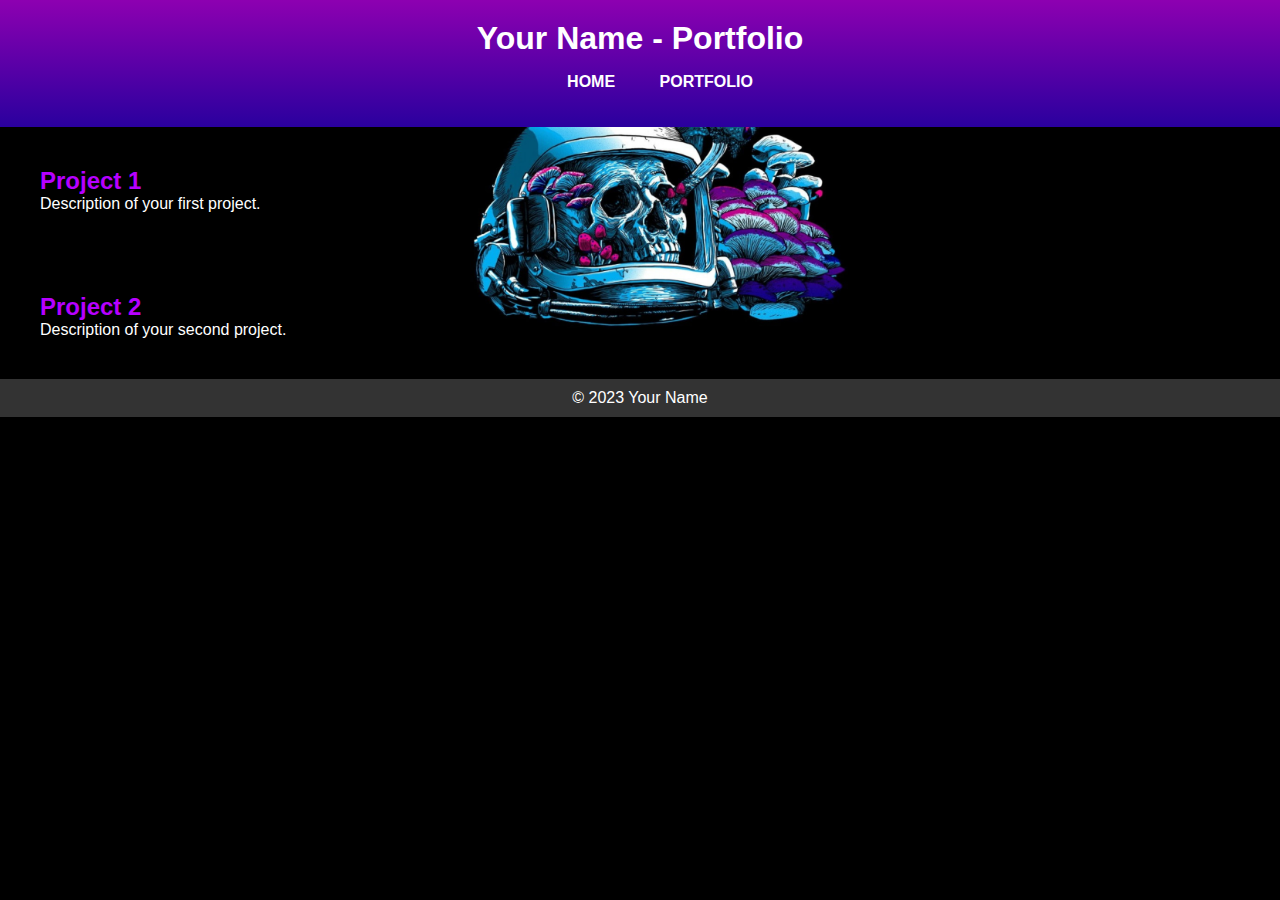
==== portfolio.html @ 220ed543 "done" ====
<!DOCTYPE html>
<html>
<head>
    <meta charset="UTF-8">
    <title>Your Portfolio - Personal Website</title>
    <link rel="stylesheet" type="text/css" href="styles.css">

</head>
<body>
    <header>
        <h1>Your Name - Portfolio</h1>
        <nav>
            <ul>
                <li><a href="index.html">Home</a></li>
                <li><a href="portfolio.html">Portfolio</a></li>
            </ul>
        </nav>
    </header>

    <section id="project1">
        <h2>Project 1</h2>
        <p>Description of your first project.</p>
    </section>

    <section id="project2">
        <h2>Project 2</h2>
        <p>Description of your second project.</p>
    </section>



    <footer>
        &copy; 2023 Your Name
    </footer>
</body>
</html>
---- styles.css ----
/* Reset some default styles */
body, h1, h2, p {
    margin: 0;
    padding: 0;
}

body {
    background-color: #000;
    font-family: 'Arial', sans-serif;
    color: #fff;
    background-image: url('images/webwall.jpg') ;
    background-size:contain;
    background-position: center;
    background-repeat: no-repeat;

}

header {
    background-image: linear-gradient(to bottom, #8d00b1, #2a009e);
    color: #ffffff;
    text-align: center;
    padding: 20px 0;
}

nav ul {
    list-style: none;
}

nav ul li {
    display: inline;
    margin: 0 20px;
}

nav ul li a {
    color: #fff;
    text-decoration: none;
    font-weight: bold;
    text-transform: uppercase;
    transition: color 0.3s;
}

nav ul li a:hover {
    color: #22b9ff;
}

h1{
    color:#ffffff;
}
h2 {
    color: #b700ff;
}

section {
    padding: 40px;
}

a {
    color: #a91ee9;
    text-decoration: none;
    transition: color 0.3s;
}

a:hover {
    color: #22aeff;
}

footer {
    background-color: #333;
    color: #fff;
    text-align: center;
    padding: 10px 0;
}
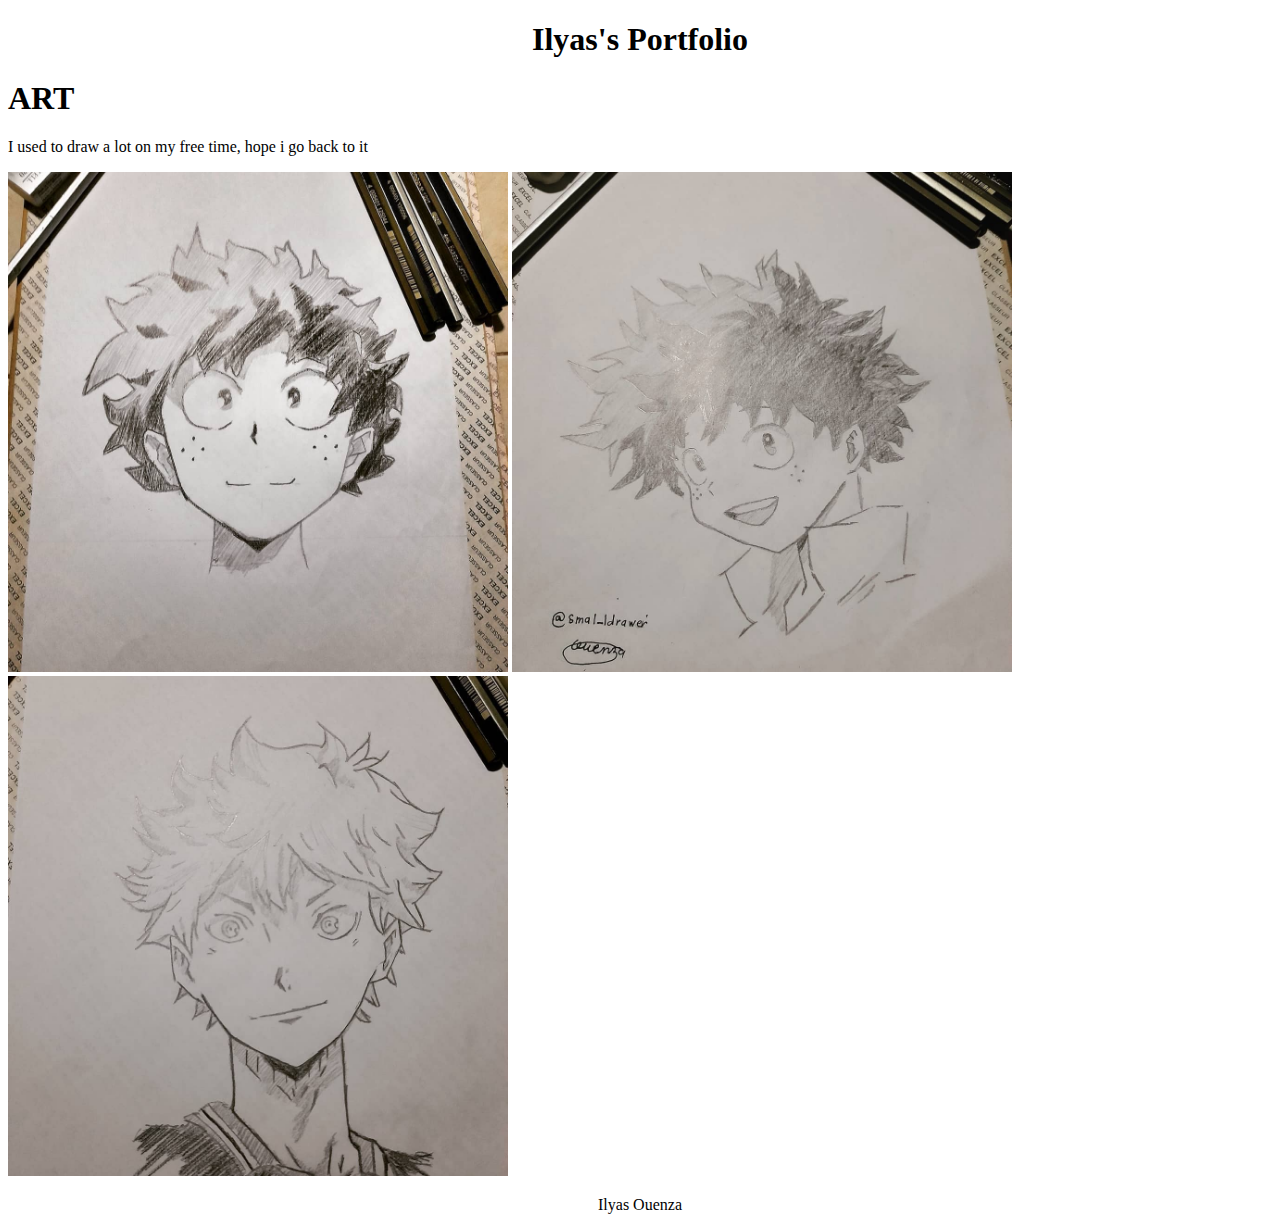
==== commit 43237163: "update" ====
--- a/portfolio.html
+++ b/portfolio.html
@@ -2,35 +2,26 @@
 <html>
 <head>
     <meta charset="UTF-8">
-    <title>Your Portfolio - Personal Website</title>
+    <title>Ilyas's Portfolio</title>
     <link rel="stylesheet" type="text/css" href="styles.css">
 
 </head>
 <body>
     <header>
-        <h1>Your Name - Portfolio</h1>
-        <nav>
-            <ul>
-                <li><a href="index.html">Home</a></li>
-                <li><a href="portfolio.html">Portfolio</a></li>
-            </ul>
-        </nav>
+        <h1><center>Ilyas's Portfolio</center></h1>
     </header>
 
-    <section id="project1">
-        <h2>Project 1</h2>
-        <p>Description of your first project.</p>
-    </section>
 
-    <section id="project2">
-        <h2>Project 2</h2>
-        <p>Description of your second project.</p>
-    </section>
+<h1>ART</h1>
+        <p>I used to draw a lot on my free time, hope i go back to it</p>
+        <img src= "images/Art1.jpg"  width="500" height="500">
+        <img src= "images/Art2.jpg"  width="500" height="500">
+        <img src= "images/Art3.jpg"  width="500" height="500">
 
 
 
-    <footer>
-        &copy; 2023 Your Name
-    </footer>
+        <footer>
+            <center><p>Ilyas Ouenza<P></center>
+        </footer>
 </body>
 </html>
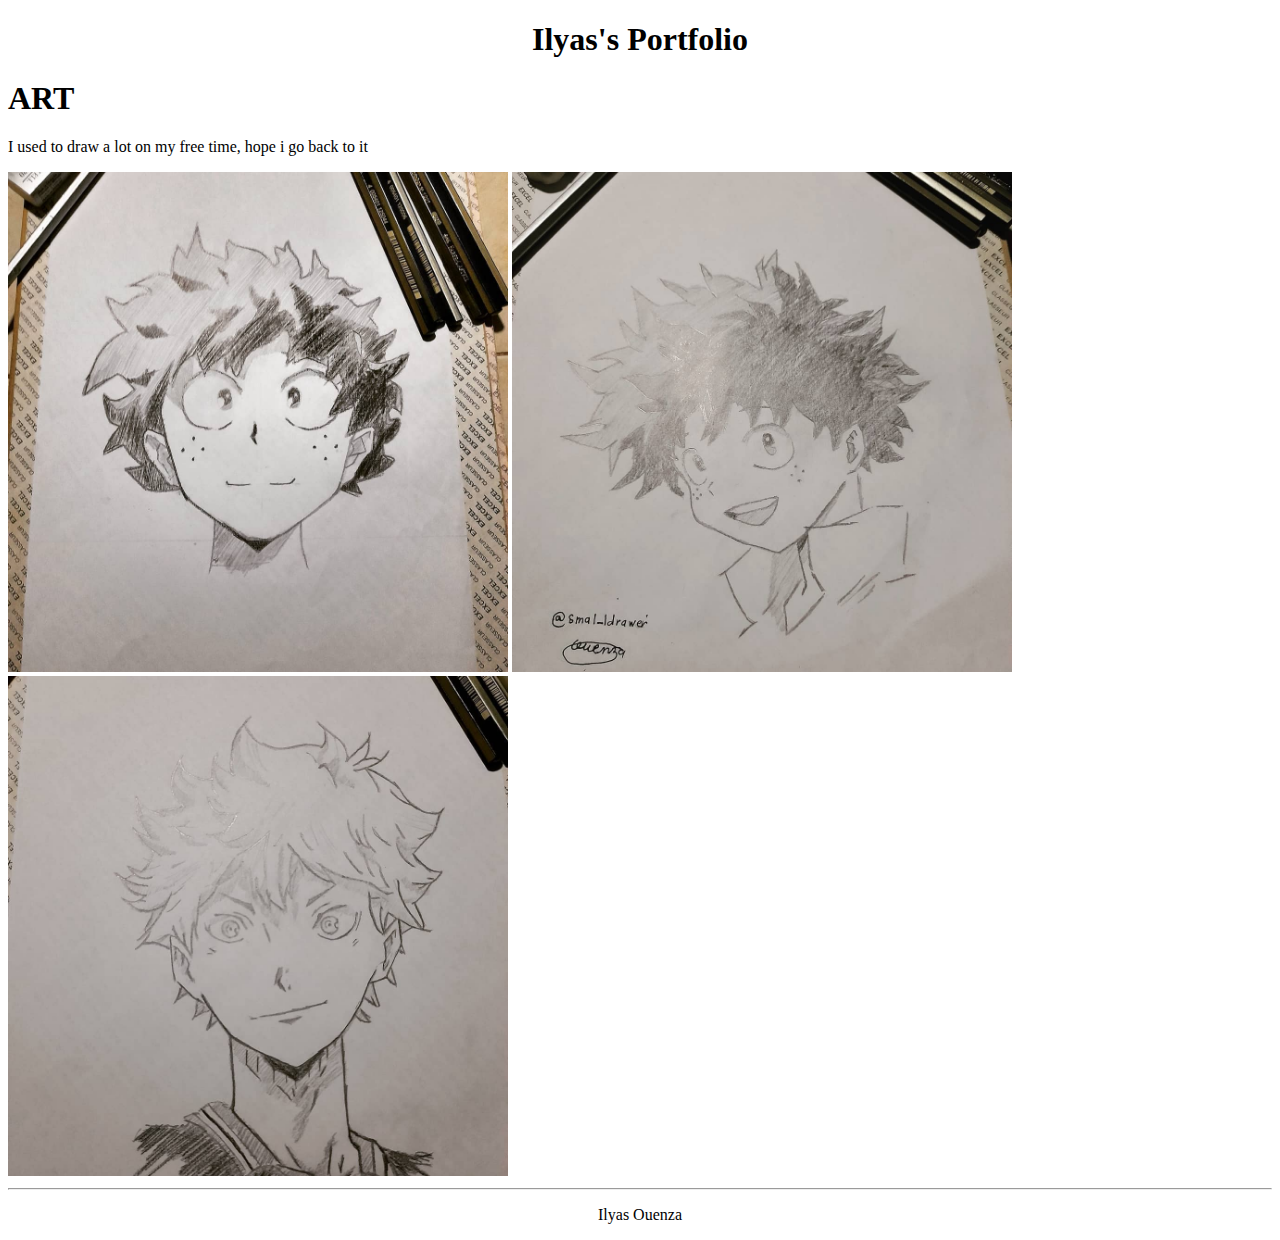
==== commit 59d850f2: "removed center" ====
--- a/portfolio.html
+++ b/portfolio.html
@@ -8,7 +8,8 @@
 </head>
 <body>
     <header>
-        <h1><center>Ilyas's Portfolio</center></h1>
+        <h1 style="text-align: center;">
+            Ilyas's Portfolio</h1>
     </header>
 
 
@@ -19,9 +20,10 @@
         <img src= "images/Art3.jpg"  width="500" height="500">
 
 
-
+        <hr>
         <footer>
-            <center><p>Ilyas Ouenza<P></center>
+           <p style="text-align: center;">
+            Ilyas Ouenza<P>
         </footer>
 </body>
 </html>
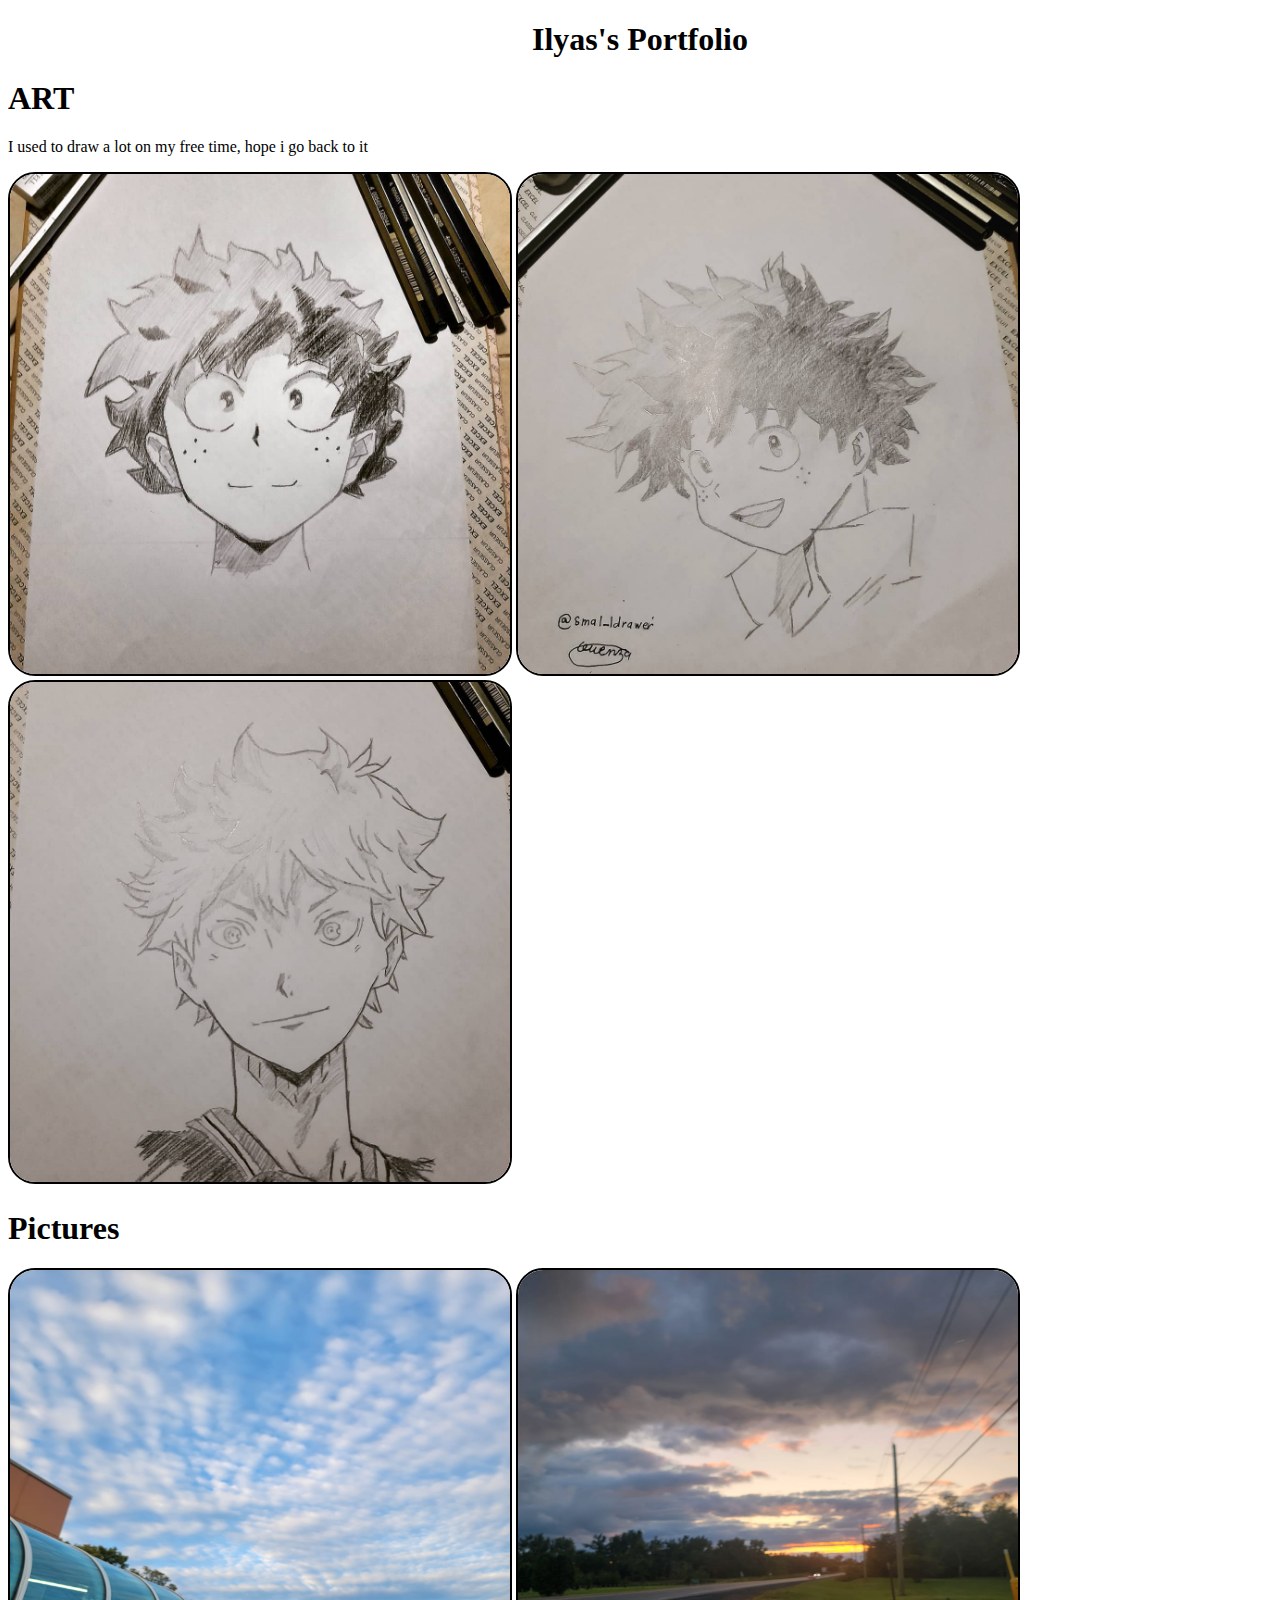
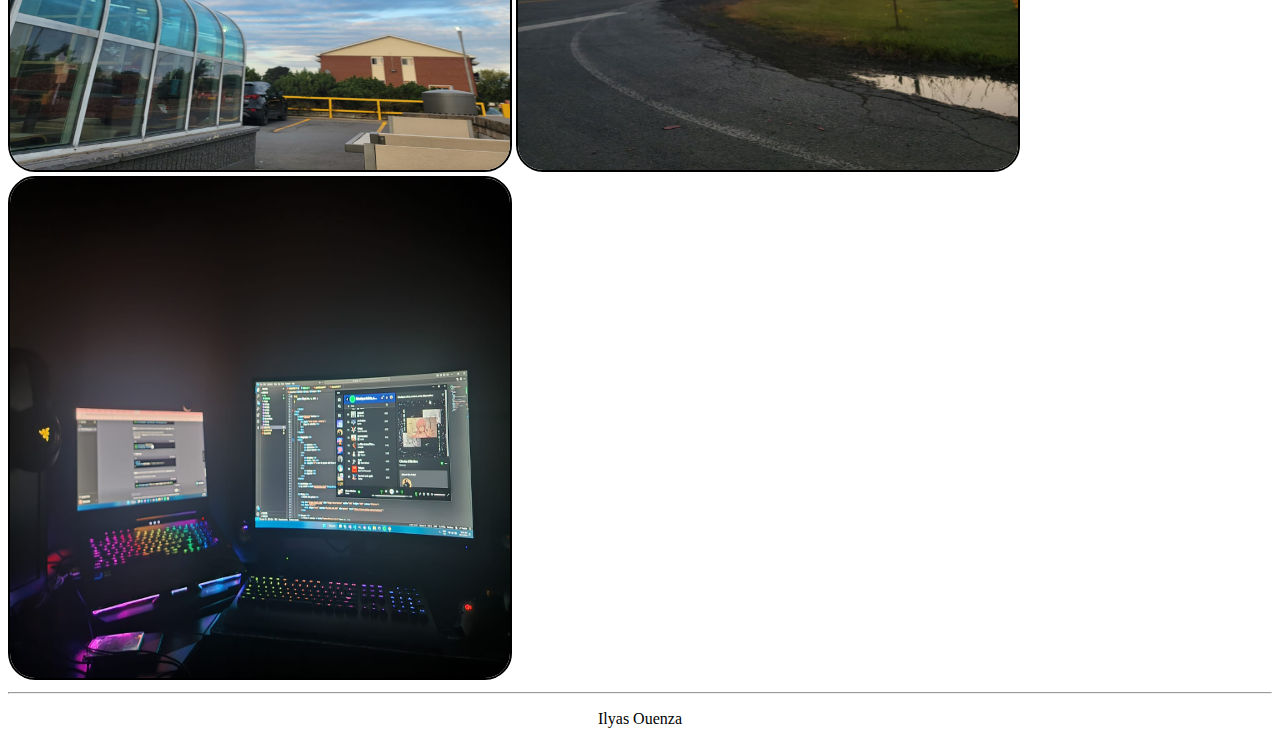
==== commit 95dc1342: "removed center tag" ====
--- a/portfolio.html
+++ b/portfolio.html
@@ -1,9 +1,9 @@
 <!DOCTYPE html>
-<html>
+<html lang="en">
 <head>
     <meta charset="UTF-8">
     <title>Ilyas's Portfolio</title>
-    <link rel="stylesheet" type="text/css" href="styles.css">
+    <link rel="stylesheet" type="text/css" href="css/styles.css">
 
 </head>
 <body>
@@ -15,11 +15,13 @@
 
 <h1>ART</h1>
         <p>I used to draw a lot on my free time, hope i go back to it</p>
-        <img src= "images/Art1.jpg"  width="500" height="500">
-        <img src= "images/Art2.jpg"  width="500" height="500">
-        <img src= "images/Art3.jpg"  width="500" height="500">
-
-
+        <img src= "images/Art1.jpg" alt="" width="500" height="500" class="photo">
+        <img src= "images/Art2.jpg" alt="" width="500" height="500" class="photo">
+        <img src= "images/Art3.jpg" alt="" width="500" height="500" class="photo">
+<h1>Pictures</h1>
+        <img src= "images/DQ.jpg" alt="" width="500" height="500" class="photo">
+        <img src= "images/Street.jpg" alt="" width="500" height="500" class="photo">
+        <img src= "images/setup.jpg" alt="" width="500" height="500" class="photo">
         <hr>
         <footer>
            <p style="text-align: center;">
--- a/css/styles.css
+++ b/css/styles.css
@@ -0,0 +1,31 @@
+
+    .photo {
+        border: 2px solid black;
+        border-radius: 3vh;
+      }
+
+    #Rule {
+        color: red;
+      }
+    
+    footer{
+        text-align: center;
+    }
+
+    blockquote {
+        background-color: rgb(204, 204, 204);
+    }
+    .font {
+        font-size: 20px;
+      }
+      
+    .color {
+        color: #00aeff;
+      }
+      .pro {
+        background-color: #f0f0f0;
+      }
+      
+      .Me {
+        background-color: #e0e0e0;
+      }